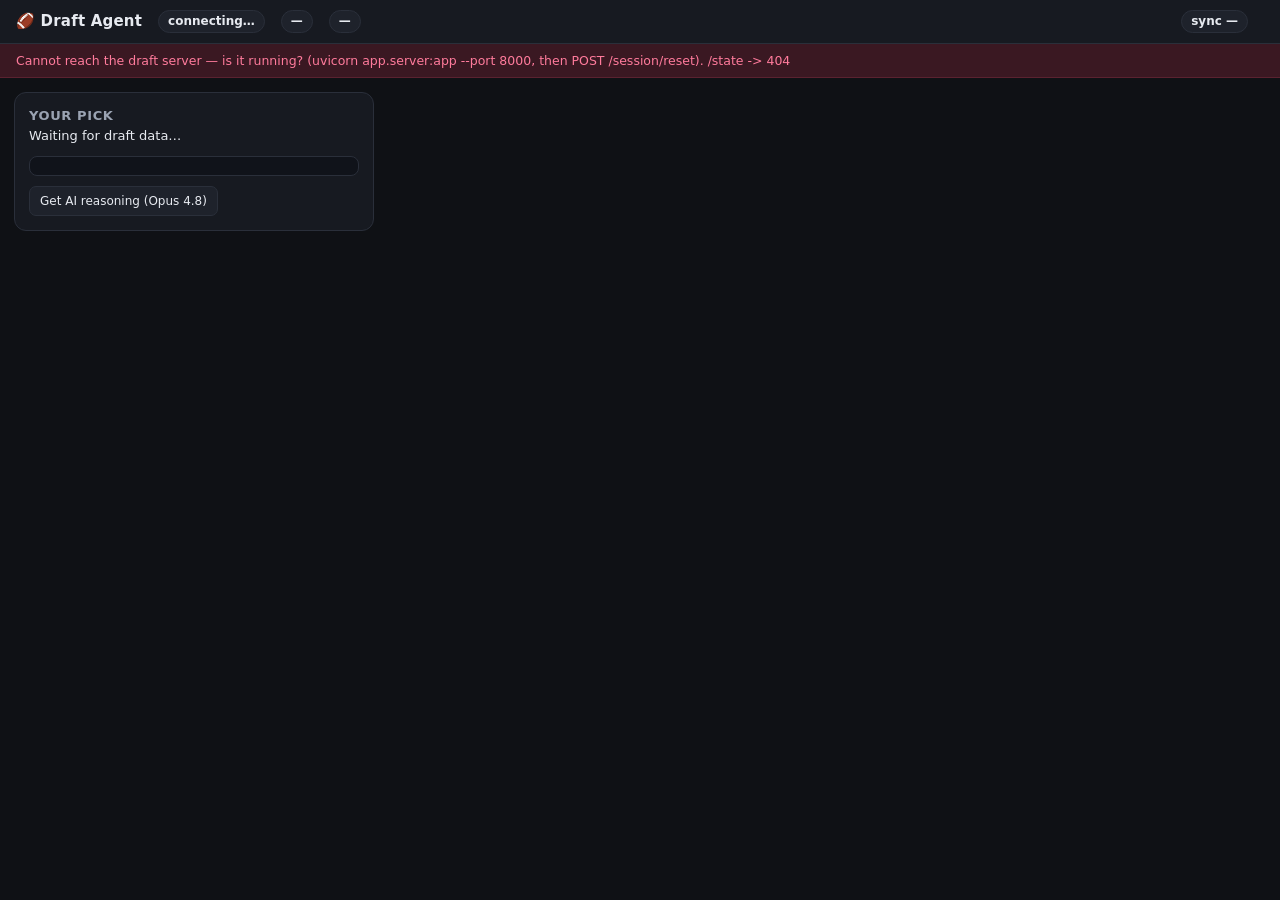
==== frontend/dashboard/index.html @ 51751093 "Phase 5: live full-board dashboard A single-file dashboard served by the local server at / — the big" ====
<!doctype html>
<html lang="en">
<head>
<meta charset="utf-8">
<meta name="viewport" content="width=device-width, initial-scale=1">
<title>Draft Agent — Live Board</title>
<style>
  :root {
    --bg:#0f1115; --panel:#171a21; --panel2:#1e222b; --line:#2a2f3a;
    --txt:#e7eaf0; --dim:#9aa3b2; --me:#f5b301; --live:#3ddc84;
    --qb:#e0567a; --rb:#3ddc84; --wr:#4aa8ff; --te:#f0883e; --k:#b07cff; --def:#8a93a3;
  }
  * { box-sizing:border-box; }
  body { margin:0; background:var(--bg); color:var(--txt);
    font:14px/1.4 system-ui,-apple-system,Segoe UI,Roboto,sans-serif; }
  a { color:inherit; }
  header { position:sticky; top:0; z-index:5; background:var(--panel);
    border-bottom:1px solid var(--line); padding:10px 16px;
    display:flex; align-items:center; gap:16px; flex-wrap:wrap; }
  header h1 { font-size:15px; margin:0; font-weight:600; letter-spacing:.2px; }
  .meta { color:var(--dim); font-size:12px; }
  .pill { padding:2px 9px; border-radius:999px; font-size:12px; font-weight:600;
    background:var(--panel2); border:1px solid var(--line); white-space:nowrap; }
  .pill.live { background:rgba(61,220,132,.15); color:var(--live); border-color:transparent; }
  .pill.warn { background:rgba(245,179,1,.16); color:var(--me); border-color:transparent; }
  .pill.bad  { background:rgba(224,86,122,.18); color:#ff7b9c; border-color:transparent; }
  .spacer { flex:1; }
  .runs { display:flex; gap:6px; align-items:center; flex-wrap:wrap; }
  .layout { display:grid; grid-template-columns:360px 1fr; gap:14px; padding:14px; align-items:start; }
  @media (max-width:900px){ .layout{ grid-template-columns:1fr; } }

  /* recommendation panel */
  .rec { position:sticky; top:58px; background:var(--panel); border:1px solid var(--line);
    border-radius:12px; padding:14px; }
  .rec.myturn { border-color:var(--me); box-shadow:0 0 0 1px var(--me),0 0 24px rgba(245,179,1,.15); }
  .rec h2 { margin:0 0 2px; font-size:13px; text-transform:uppercase; letter-spacing:.6px; color:var(--dim); }
  .rec .turn { font-size:13px; margin-bottom:10px; }
  .primary { background:var(--panel2); border-radius:10px; padding:12px; margin-bottom:10px; }
  .primary .nm { font-size:20px; font-weight:700; }
  .primary .sub { color:var(--dim); font-size:12px; margin-top:2px; }
  .sig { display:flex; flex-wrap:wrap; gap:6px; margin-top:8px; }
  .sig span { font-size:11px; background:#10131a; border:1px solid var(--line);
    border-radius:6px; padding:2px 6px; color:var(--dim); }
  .sig b { color:var(--txt); }
  table { width:100%; border-collapse:collapse; margin-top:4px; }
  th,td { text-align:left; padding:5px 6px; font-size:12px; border-bottom:1px solid var(--line); }
  th { color:var(--dim); font-weight:600; }
  td.r,th.r { text-align:right; }
  .rationale { margin-top:10px; font-size:12.5px; color:#cfd6e2; background:#10131a;
    border-radius:8px; padding:9px 10px; border:1px solid var(--line); }
  .rationale.ai { border-color:#2d6cdf; }
  button { font:inherit; font-size:12px; background:var(--panel2); color:var(--txt);
    border:1px solid var(--line); border-radius:7px; padding:6px 10px; cursor:pointer; }
  button:hover { border-color:#3a4250; }
  button:disabled { opacity:.5; cursor:default; }

  /* team grid */
  .teams { display:grid; grid-template-columns:repeat(auto-fill,minmax(255px,1fr)); gap:10px; }
  .team { background:var(--panel); border:1px solid var(--line); border-radius:10px; padding:10px 11px; }
  .team.me { border-color:var(--me); }
  .team.live { border-color:var(--live); box-shadow:0 0 14px rgba(61,220,132,.12); }
  .team .top { display:flex; align-items:baseline; gap:8px; }
  .team .nm { font-weight:650; font-size:13.5px; }
  .team .own { color:var(--dim); font-size:11px; }
  .tags { display:flex; flex-wrap:wrap; gap:5px; margin:7px 0; }
  .tag { font-size:10.5px; padding:2px 6px; border-radius:5px; background:var(--panel2);
    border:1px solid var(--line); color:var(--dim); }
  .tag.arch { color:#cdd5e2; }
  .tag.reach { color:#ff9c6e; } .tag.value { color:#6ee7a8; }
  .needs { display:flex; flex-wrap:wrap; gap:4px; margin:4px 0 8px; }
  .need { font-size:10.5px; padding:2px 6px; border-radius:5px; font-weight:600;
    background:rgba(74,168,255,.14); color:#9ecbff; }
  .roster { display:flex; flex-direction:column; gap:2px; }
  .pl { display:flex; align-items:center; gap:7px; font-size:12px; }
  .pos { width:30px; text-align:center; font-size:10px; font-weight:700; border-radius:4px;
    padding:1px 0; color:#0f1115; }
  .pos.QB{background:var(--qb)} .pos.RB{background:var(--rb)} .pos.WR{background:var(--wr)}
  .pos.TE{background:var(--te)} .pos.K{background:var(--k)} .pos.DEF{background:var(--def)}
  .pl .b { color:var(--dim); font-size:10px; margin-left:auto; }
  .empty { color:var(--dim); font-size:11px; font-style:italic; }
  .note { color:var(--dim); font-size:10.5px; margin-top:6px; }
  #err { display:none; background:var(--bad,#3a1822); color:#ff7b9c; padding:8px 16px;
    border-bottom:1px solid #5a2230; font-size:12.5px; }
  #err.show { display:block; }
</style>
</head>
<body>
<header>
  <h1>🏈 Draft Agent</h1>
  <span class="pill" id="league">connecting…</span>
  <span class="pill" id="pick">—</span>
  <span class="pill" id="clock">—</span>
  <div class="runs" id="runs"></div>
  <span class="spacer"></span>
  <span class="pill" id="sync">sync —</span>
  <span class="meta" id="updated"></span>
</header>
<div id="err"></div>

<div class="layout">
  <aside>
    <div class="rec" id="rec">
      <h2>Your pick</h2>
      <div class="turn" id="turn">Waiting for draft data…</div>
      <div id="primary"></div>
      <div id="shortlist"></div>
      <div class="rationale" id="engineRat"></div>
      <div style="margin-top:10px; display:flex; gap:8px; align-items:center;">
        <button id="aiBtn">Get AI reasoning (Opus 4.8)</button>
        <span class="meta" id="aiState"></span>
      </div>
      <div class="rationale ai" id="aiRat" style="display:none"></div>
    </div>
  </aside>
  <main>
    <div class="teams" id="teams"></div>
  </main>
</div>

<script>
const POLL_MS = 2500;
const $ = id => document.getElementById(id);
const esc = s => (s==null?'':String(s)).replace(/[&<>"]/g,c=>({'&':'&amp;','<':'&lt;','>':'&gt;','"':'&quot;'}[c]));
let lastState = null;

async function getJSON(url){
  const r = await fetch(url, {cache:'no-store'});
  if(!r.ok) throw new Error(url+' -> '+r.status);
  return r.json();
}

function posTag(p){ return `<span class="pos ${esc(p)}">${esc(p)}</span>`; }

function renderHeader(s){
  $('league').textContent = `${s.scoring_type||'?'}${s.is_superflex?' · superflex':''} · ${s.num_teams} teams`;
  $('pick').textContent = `Pick ${s.current_overall} · Rd ${s.current_round}`;
  const oc = (s.teams||[]).find(t=>t.team_id===s.on_the_clock);
  const ocName = oc ? oc.name : (s.on_the_clock!=null?('Team '+s.on_the_clock):'—');
  const clock = $('clock');
  clock.textContent = `On the clock: ${ocName}${s.is_my_turn?' (YOU)':''}`;
  clock.className = 'pill ' + (s.is_my_turn?'warn':'live');
  const runs = $('runs');
  const entries = Object.entries(s.active_runs||{});
  runs.innerHTML = entries.length
    ? '<span class="meta">runs:</span>' + entries.map(([p,c])=>`<span class="pill bad">${esc(p)} ×${c}</span>`).join('')
    : '';
}

function renderSync(sync){
  const el = $('sync');
  if(!sync){ el.textContent='sync —'; el.className='pill'; return; }
  if(sync.in_sync){ el.textContent=`in sync · ${sync.picks_recorded} picks`; el.className='pill live'; }
  else { el.textContent=`⚠ ${ (sync.missing_overalls||[]).length } missing`; el.className='pill bad'; }
}

function renderRec(rec){
  const my = !!rec.is_my_turn;
  $('rec').className = 'rec' + (my?' myturn':'');
  if(my) $('turn').innerHTML = `<b style="color:var(--me)">YOU are on the clock</b> — pick ${rec.current_overall}.`;
  else $('turn').innerHTML = `Your next pick: <b>${rec.my_next_overall??'?'}</b> (${rec.picks_until_next??'?'} away). Pre-computing.`;

  const p = rec.primary;
  $('primary').innerHTML = p ? `
    <div class="primary">
      <div class="nm">${posTag(p.position)} ${esc(p.name)} <span class="sub">${esc(p.team||'FA')}${p.bye?' · bye '+p.bye:''}</span></div>
      <div class="sig">
        <span>VORP <b>${Math.round(p.vorp)}</b></span>
        <span>tier <b>${p.tier}</b> (${p.players_left_in_tier} left)</span>
        <span>P(back) <b>${Math.round((p.p_available_next||0)*100)}%</b></span>
        <span>score <b>${Math.round(p.pick_score)}</b></span>
        ${p.run_active?`<span>⚠ ${esc(p.position)} run (${p.run_count})</span>`:''}
        ${p.fills_need?`<span>fills a starter</span>`:''}
      </div>
    </div>` : '<div class="empty">No candidate yet.</div>';

  const sl = rec.shortlist||[];
  $('shortlist').innerHTML = sl.length ? `
    <table><thead><tr>
      <th>Player</th><th>Pos</th><th class="r">VORP</th><th class="r">Tier</th><th class="r">P(back)</th>
    </tr></thead><tbody>
    ${sl.map(c=>`<tr>
      <td>${esc(c.name)} <span class="meta">${esc(c.team||'')}</span></td>
      <td>${posTag(c.position)}</td>
      <td class="r">${Math.round(c.vorp)}</td>
      <td class="r">${c.tier}</td>
      <td class="r">${Math.round((c.p_available_next||0)*100)}%</td>
    </tr>`).join('')}
    </tbody></table>` : '';

  $('engineRat').textContent = rec.engine_rationale || '';
  $('aiBtn').disabled = !my;
  if(rec.llm && rec.llm.rationale){
    $('aiRat').style.display='block';
    $('aiRat').innerHTML = `<b>Opus 4.8:</b> ${esc(rec.llm.rationale)}`;
  }
}

function renderTeams(s){
  const slotOrder = Object.keys(s.starter_slots||{});
  const teams = (s.teams||[]).slice().sort((a,b)=>(a.draft_slot||99)-(b.draft_slot||99));
  $('teams').innerHTML = teams.map(t=>{
    const live = t.team_id===s.on_the_clock;
    const tags = [];
    let arch = t.archetype;
    if((arch==='Undeclared'||arch==='Balanced/BPA') && t.prior_archetype)
      tags.push(`<span class="tag arch">${esc(arch)} · prior ${esc(t.prior_archetype)}</span>`);
    else tags.push(`<span class="tag arch">${esc(arch)}</span>`);
    if(t.tendency==='reacher') tags.push('<span class="tag reach">reaches</span>');
    if(t.tendency==='value-waiter') tags.push('<span class="tag value">waits for value</span>');
    (t.stacks||[]).forEach(x=>tags.push(`<span class="tag">stack: ${esc(x)}</span>`));
    (t.bye_conflicts||[]).forEach(x=>tags.push(`<span class="tag">⚠ ${esc(x)}</span>`));

    const needs = Object.entries(t.needs||{}).map(([sl,c])=>`<span class="need">${esc(sl)}${c>1?'×'+c:''}</span>`).join('') || '<span class="empty">starters full</span>';
    const roster = (t.roster||[]).length
      ? t.roster.map(p=>`<div class="pl">${posTag(p.pos)}<span>${esc(p.name)}</span><span class="b">${p.team?esc(p.team):''}${p.bye?' · b'+p.bye:''}</span></div>`).join('')
      : '<div class="empty">no picks yet</div>';
    return `<div class="team ${t.is_me?'me':''} ${live?'live':''}">
      <div class="top">
        <span class="nm">${t.draft_slot?('#'+t.draft_slot+' '):''}${esc(t.name)}</span>
        ${t.is_me?'<span class="pill warn">YOU</span>':''}
        ${live?'<span class="pill live">on clock</span>':''}
      </div>
      ${t.owner?`<div class="own">${esc(t.owner)}</div>`:''}
      <div class="tags">${tags.join('')}</div>
      <div class="meta">needs:</div><div class="needs">${needs}</div>
      <div class="roster">${roster}</div>
    </div>`;
  }).join('');
}

async function tick(){
  try{
    const [state, rec] = await Promise.all([
      getJSON('/state'),
      getJSON('/recommendation?use_llm=false'),
    ]);
    lastState = state;
    $('err').className=''; $('err').textContent='';
    renderHeader(state);
    renderSync(rec.sync);
    renderRec(rec);
    renderTeams(state);
    $('updated').textContent = 'updated ' + new Date().toLocaleTimeString();
  }catch(e){
    $('err').className='show';
    $('err').textContent = 'Cannot reach the draft server — is it running? (uvicorn app.server:app --port 8000, then POST /session/reset). ' + e.message;
  }
}

// On-demand LLM reasoning (respects the ~16-calls/draft cost model — not polled).
$('aiBtn').addEventListener('click', async ()=>{
  $('aiState').textContent='thinking…'; $('aiBtn').disabled=true;
  try{
    const rec = await getJSON('/recommendation?use_llm=true');
    renderRec(rec);
    $('aiState').textContent = rec.llm ? '' : 'no LLM (set ANTHROPIC_API_KEY)';
  }catch(e){ $('aiState').textContent='error'; }
});

tick();
setInterval(tick, POLL_MS);
</script>
</body>
</html>
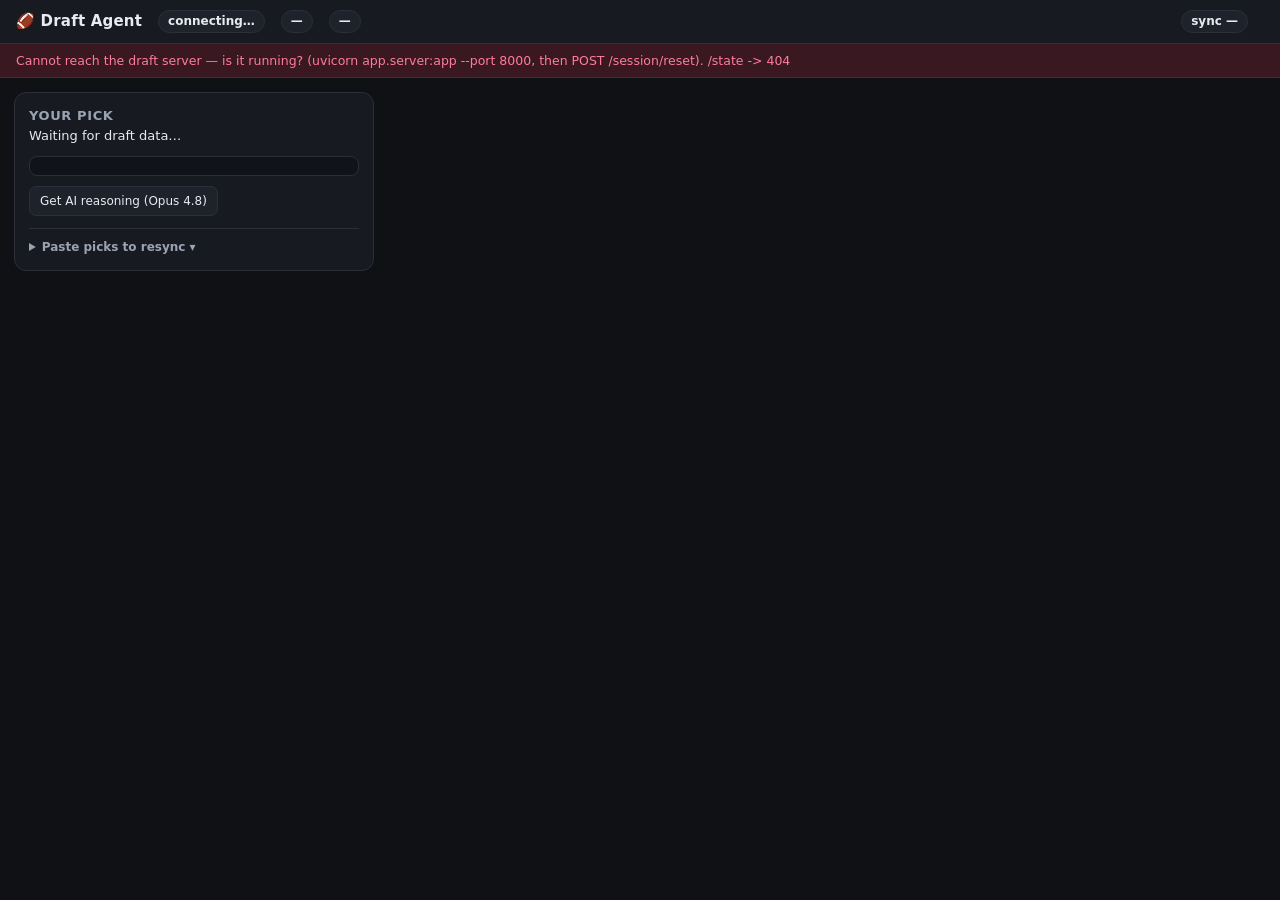
==== commit ce74d180: "Paste-to-resync backstop (bulk reconcile) Recovery path for when live capture breaks, a tab restarts" ====
--- a/frontend/dashboard/index.html
+++ b/frontend/dashboard/index.html
@@ -82,6 +82,16 @@
   #err { display:none; background:var(--bad,#3a1822); color:#ff7b9c; padding:8px 16px;
     border-bottom:1px solid #5a2230; font-size:12.5px; }
   #err.show { display:block; }
+  .resync { margin-top:12px; border-top:1px solid var(--line); padding-top:10px; }
+  .resync summary { cursor:pointer; color:var(--dim); font-size:12px; font-weight:600; }
+  .resync .hint { color:var(--dim); font-size:11px; line-height:1.5; }
+  .resync code { background:#10131a; padding:1px 4px; border-radius:4px; color:#cfd6e2; }
+  #pasteBox { width:100%; background:#10131a; color:var(--txt); border:1px solid var(--line);
+    border-radius:8px; padding:8px; font:12px/1.4 ui-monospace,Menlo,Consolas,monospace; resize:vertical; }
+  .resync-row { display:flex; align-items:center; gap:12px; margin-top:8px; }
+  .resync-row label { color:var(--dim); font-size:12px; }
+  .resync-result { margin-top:8px; font-size:12px; color:#cfd6e2; }
+  .resync-result .um { color:#ff9c6e; }
 </style>
 </head>
 <body>
@@ -110,6 +120,21 @@
         <span class="meta" id="aiState"></span>
       </div>
       <div class="rationale ai" id="aiRat" style="display:none"></div>
+
+      <details class="resync">
+        <summary>Paste picks to resync ▾</summary>
+        <p class="hint">Capture broke, restarted the tab, or in a mock the tool isn't wired to?
+        Paste the board (from Claude in Chrome, or copied off ESPN) — one pick per line —
+        and the server fills any gaps. Safe to do anytime; state lives on the server.
+        Formats: <code>overall | player | pos | team</code>, <code>12. Bijan Robinson, RB ATL</code>,
+        <code>1.05 Ja'Marr Chase WR CIN</code>, or just names in order.</p>
+        <textarea id="pasteBox" rows="6" placeholder="1 | Ja'Marr Chase | WR | CIN&#10;2. Bijan Robinson, RB ATL&#10;CeeDee Lamb"></textarea>
+        <div class="resync-row">
+          <label><input type="checkbox" id="overwrite"> also correct mismatches</label>
+          <button id="resyncBtn">Reconcile</button>
+        </div>
+        <div class="resync-result" id="resyncResult"></div>
+      </details>
     </div>
   </aside>
   <main>
@@ -257,6 +282,28 @@
   }catch(e){ $('aiState').textContent='error'; }
 });
 
+// Bulk reconcile — paste a board, fill gaps. Resilient to restarts.
+$('resyncBtn').addEventListener('click', async ()=>{
+  const text = $('pasteBox').value.trim();
+  const out = $('resyncResult');
+  if(!text){ out.textContent='Paste some picks first.'; return; }
+  $('resyncBtn').disabled = true; out.textContent='reconciling…';
+  try{
+    const r = await fetch('/picks/bulk', {
+      method:'POST', headers:{'Content-Type':'application/json'},
+      body: JSON.stringify({text, overwrite: $('overwrite').checked, use_llm:false}),
+    });
+    if(!r.ok) throw new Error('HTTP '+r.status);
+    const res = await r.json();
+    let msg = `Parsed ${res.parsed}: added ${res.added}, corrected ${res.corrected}, skipped ${res.skipped}.`;
+    if(res.unmatched && res.unmatched.length)
+      msg += ` <span class="um">Unmatched (${res.unmatched.length}): ${esc(res.unmatched.slice(0,8).join(', '))}${res.unmatched.length>8?'…':''}</span>`;
+    out.innerHTML = msg;
+    await tick();
+  }catch(e){ out.textContent = 'Reconcile failed: '+e.message; }
+  finally{ $('resyncBtn').disabled = false; }
+});
+
 tick();
 setInterval(tick, POLL_MS);
 </script>
